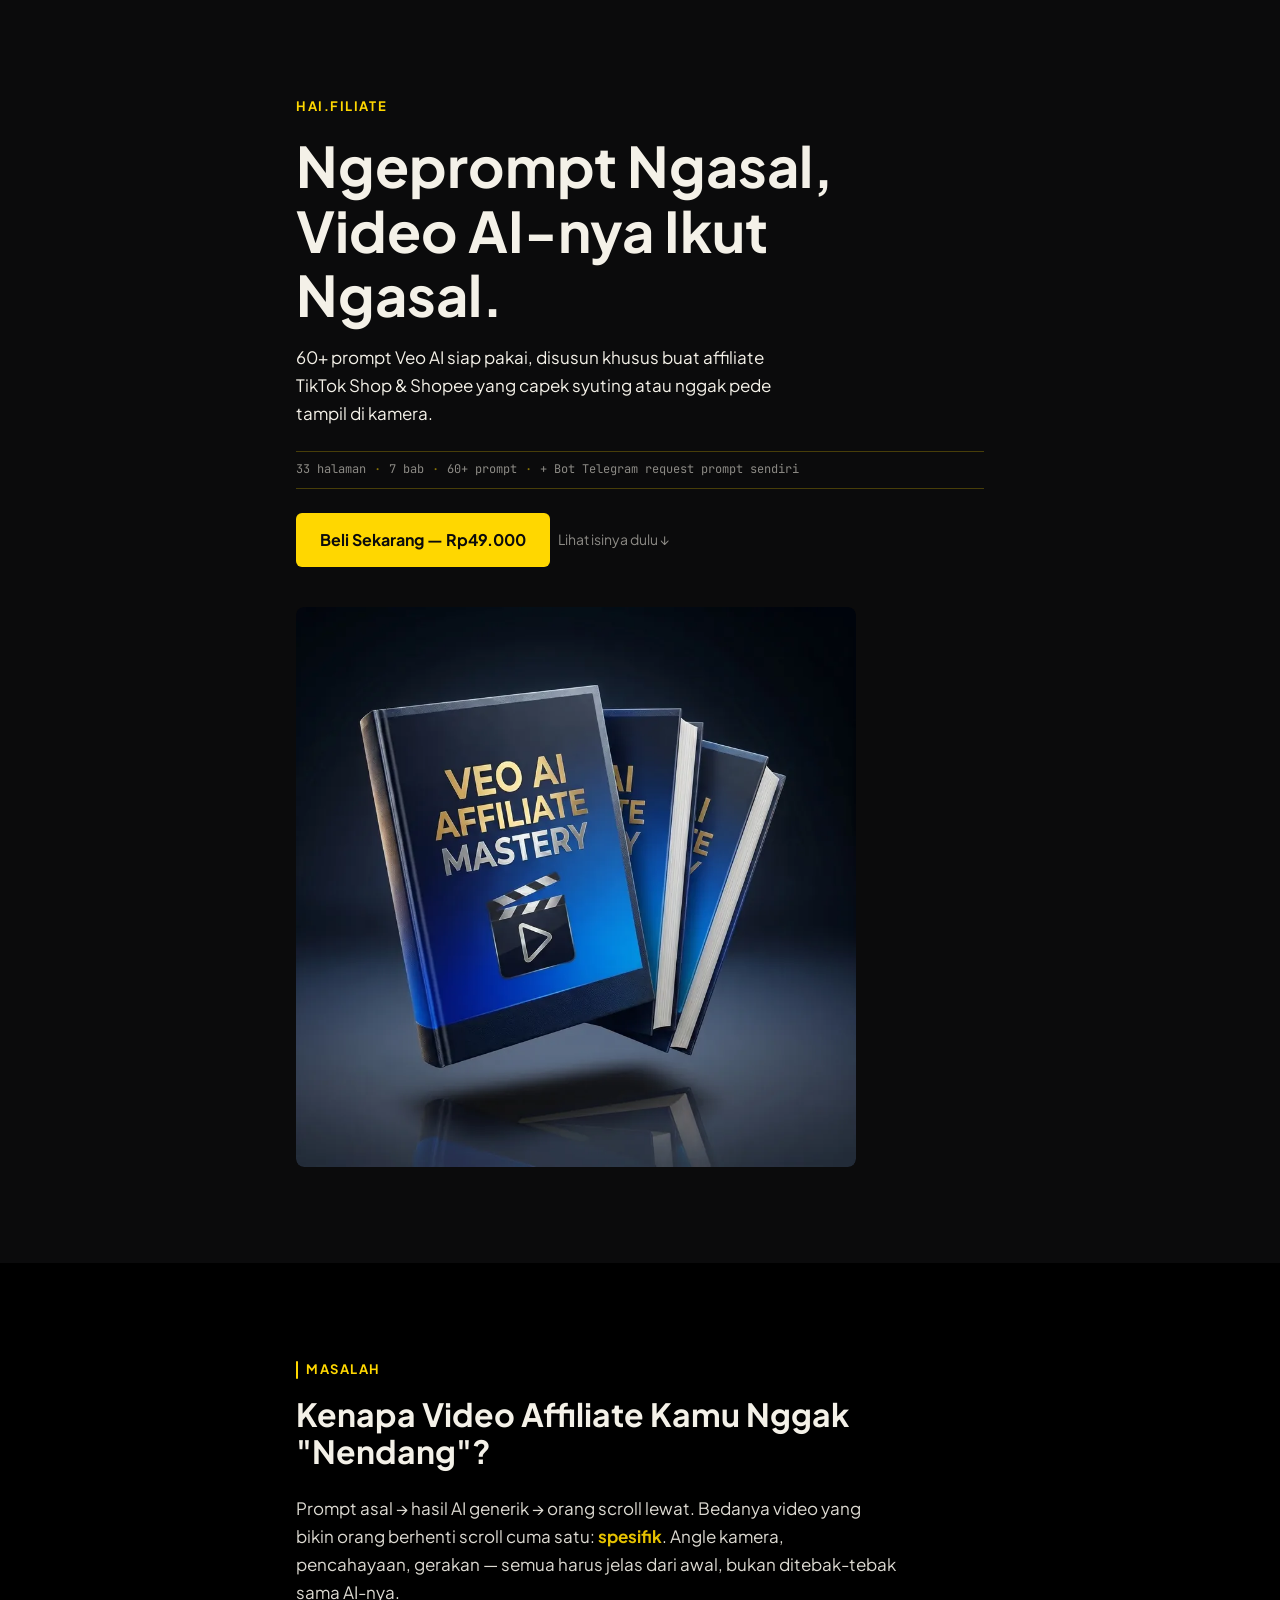
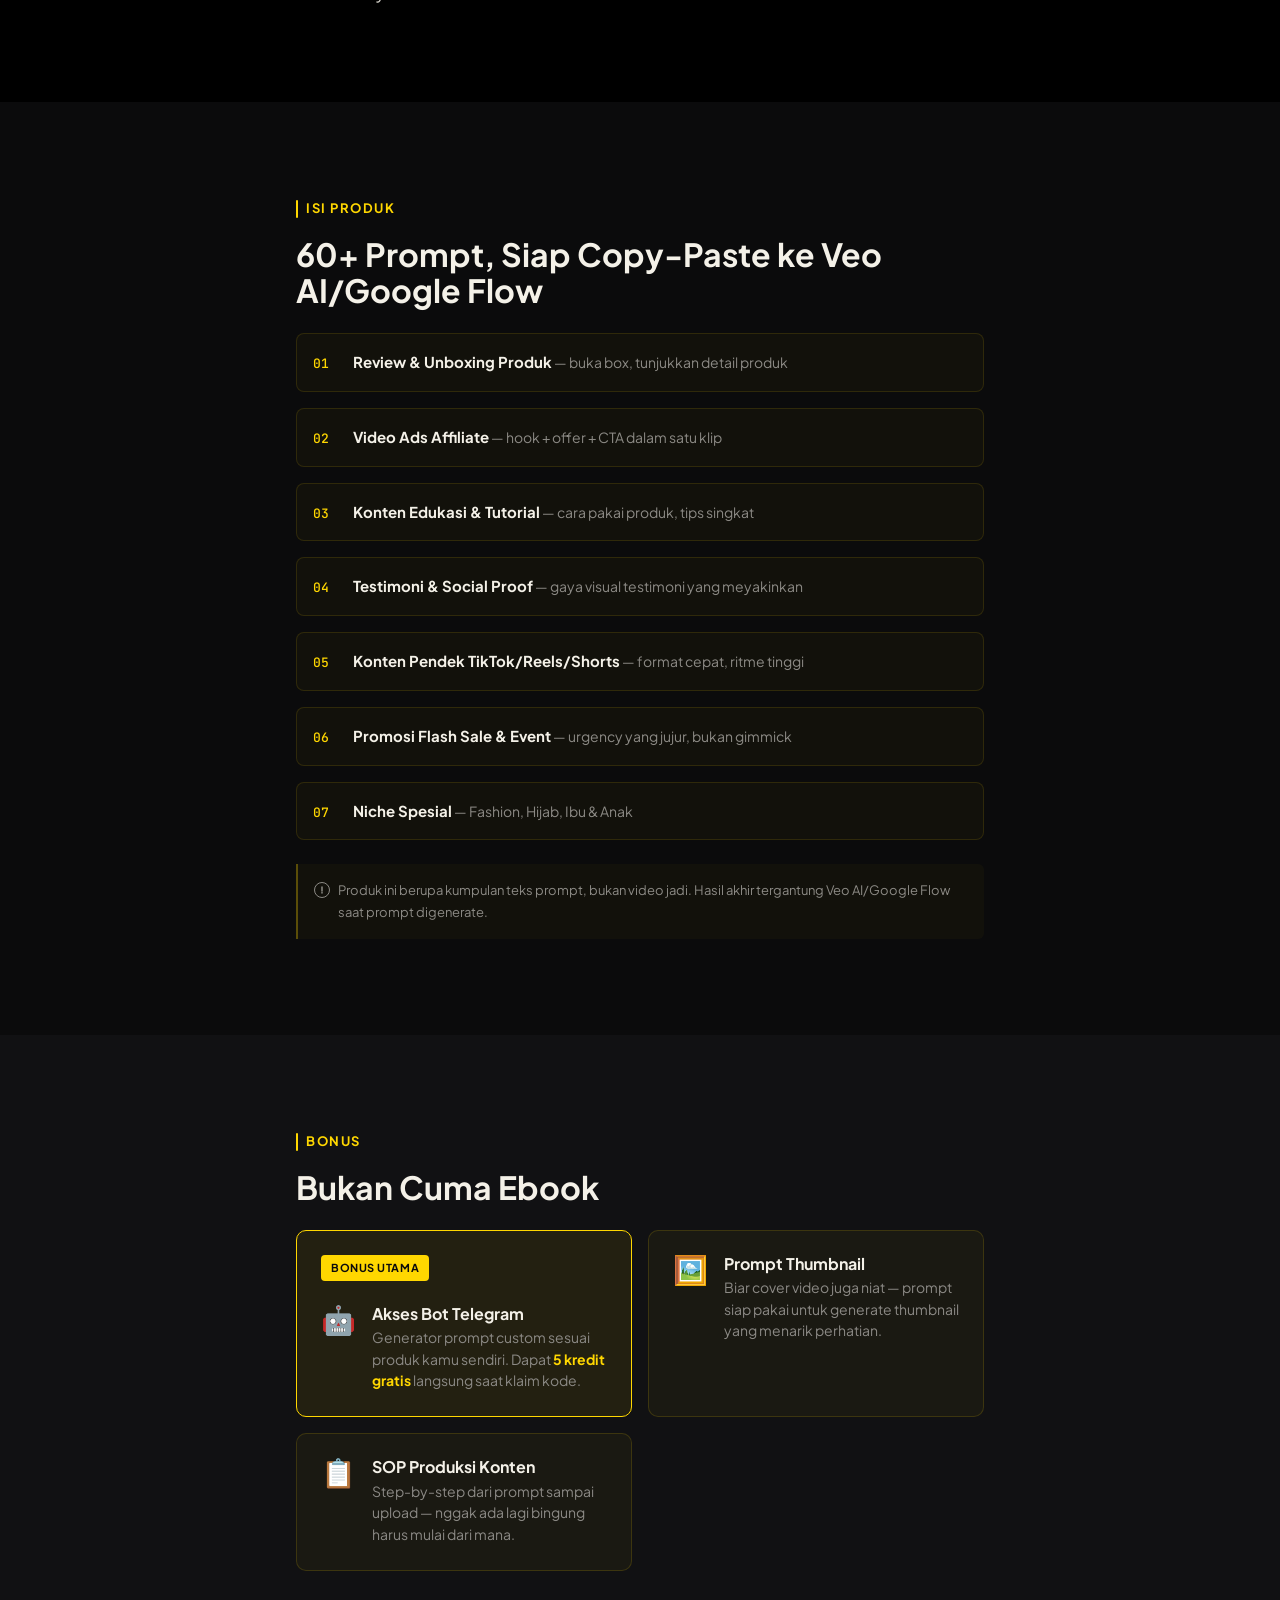
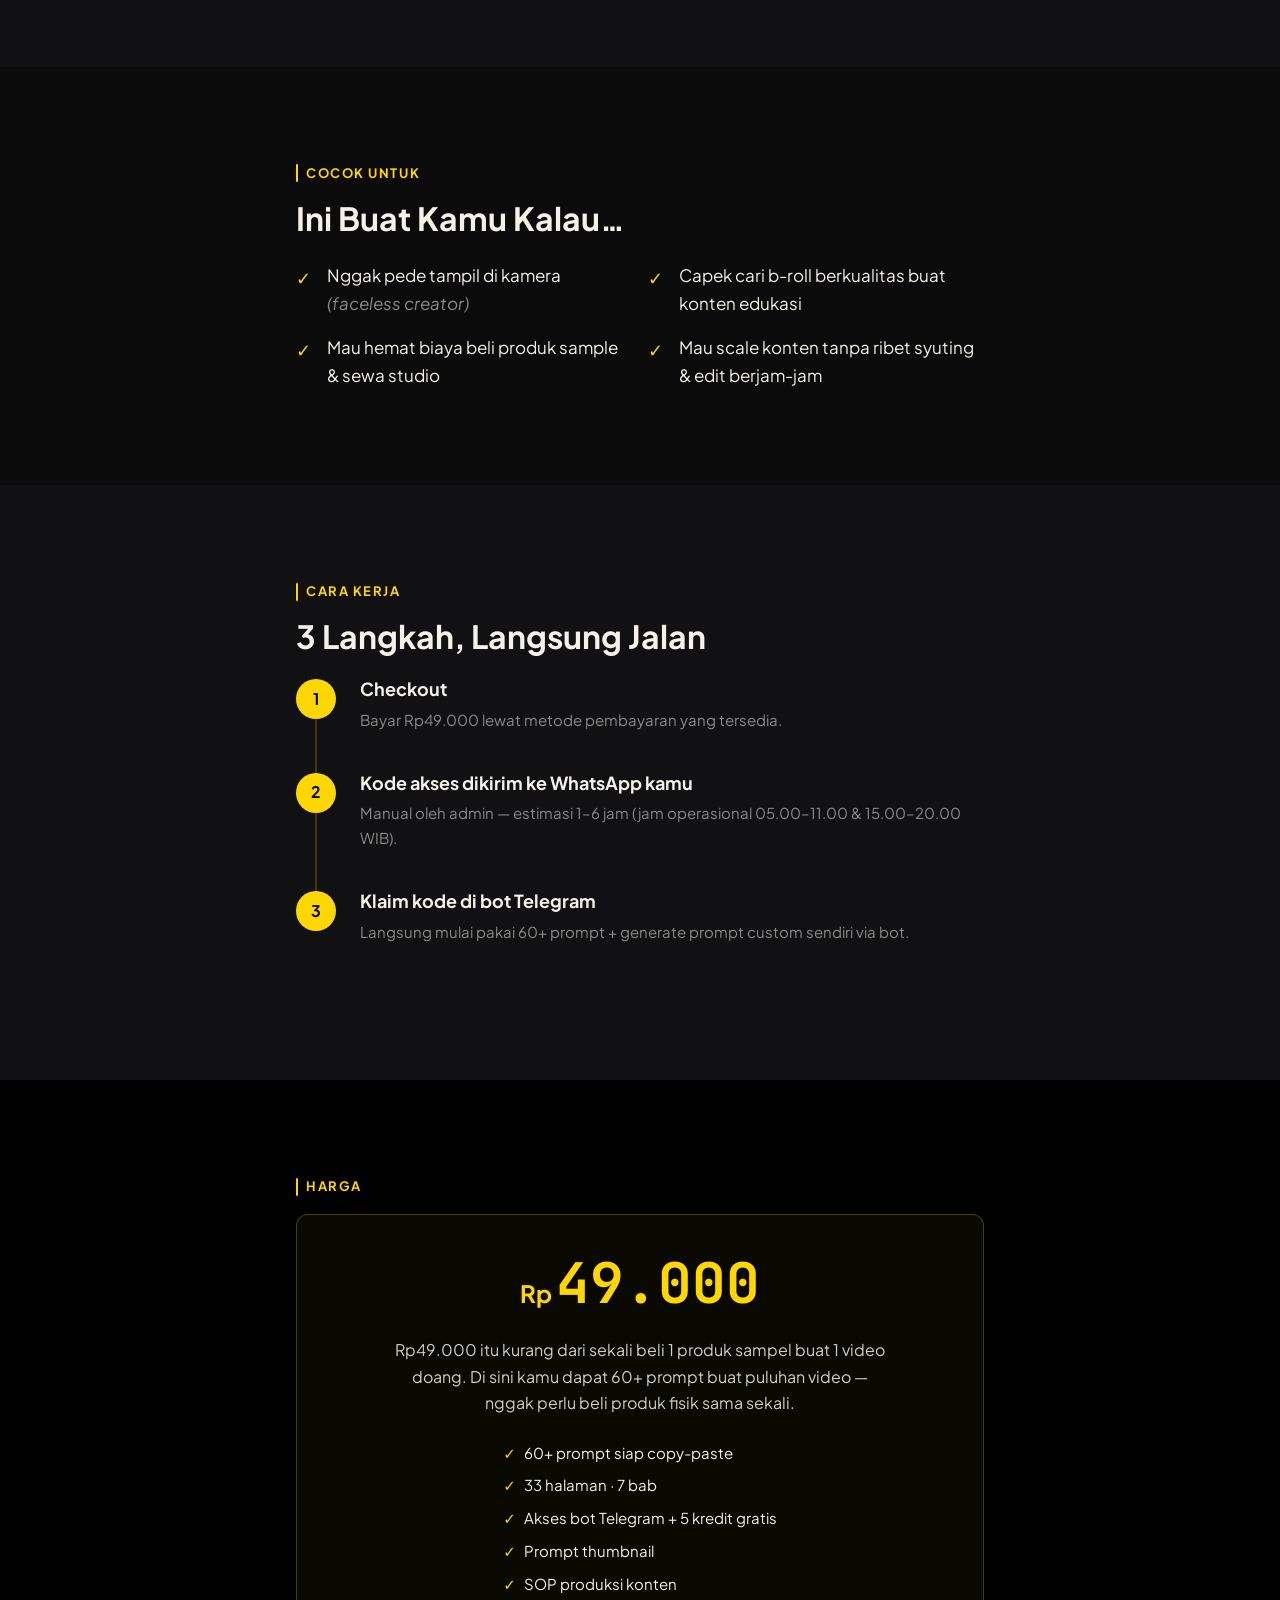
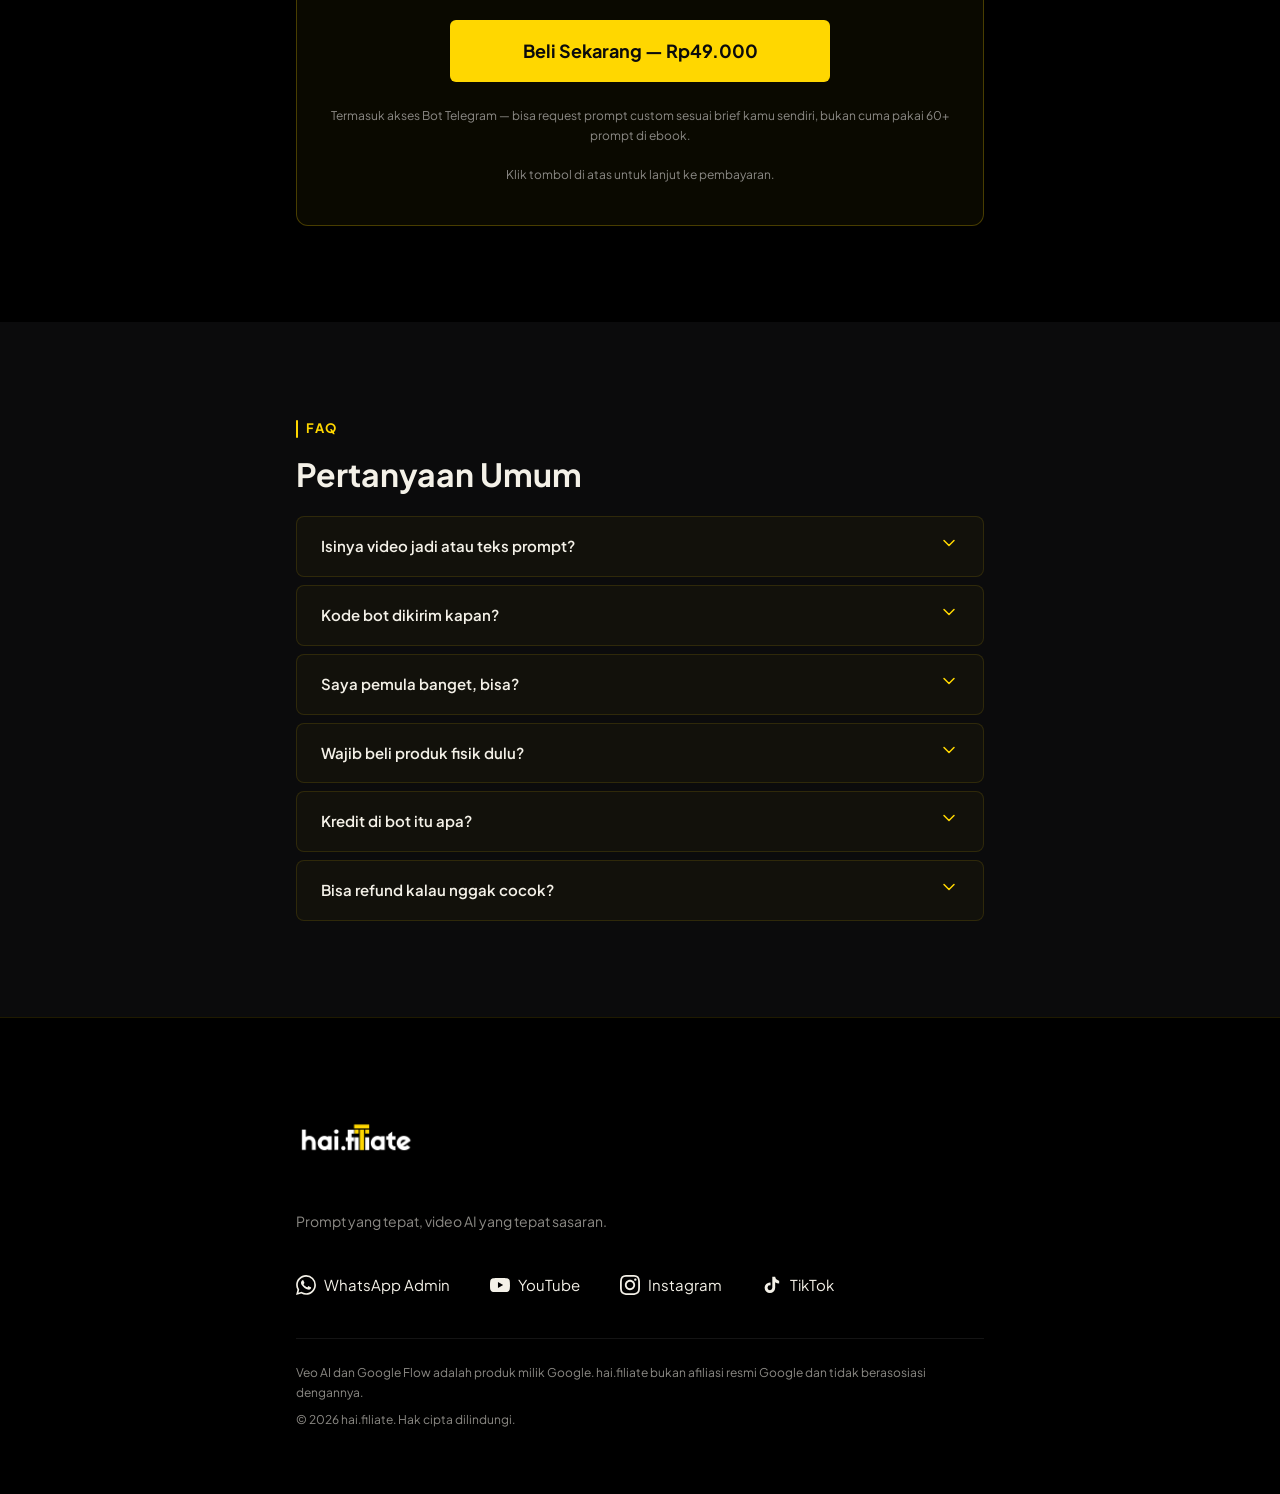
==== index.html @ c3df8459 "feat: initial commit landing page haifiliate" ====
﻿<!DOCTYPE html>
<html lang="id">
<head>
  <meta charset="UTF-8" />
  <meta name="viewport" content="width=device-width, initial-scale=1.0" />

  <!-- SEO Meta -->
  <title>hai.filiate — VEO AI Affiliate Mastery: 60+ Prompt Video AI Siap Pakai</title>
  <meta name="description" content="60+ prompt Veo AI siap pakai buat affiliate TikTok Shop &amp; Shopee. Bikin konten video AI tanpa syuting, tanpa kamera, tanpa beli produk sample. Rp49.000." />
  <link rel="canonical" href="https://haifiliate.shop" />

  <!-- Open Graph -->
  <meta property="og:type" content="website" />
  <meta property="og:url" content="https://haifiliate.shop" />
  <meta property="og:title" content="hai.filiate — VEO AI Affiliate Mastery: 60+ Prompt Video AI Siap Pakai" />
  <meta property="og:description" content="60+ prompt Veo AI siap pakai buat affiliate TikTok Shop &amp; Shopee. Bikin konten tanpa syuting. Rp49.000." />
  <meta property="og:image" content="https://haifiliate.shop/assets/ebook-mockup.jpeg" />
  <meta property="og:image:width" content="1200" />
  <meta property="og:image:height" content="630" />
  <meta property="og:locale" content="id_ID" />

  <!-- Twitter Card -->
  <meta name="twitter:card" content="summary_large_image" />
  <meta name="twitter:title" content="hai.filiate — VEO AI Affiliate Mastery" />
  <meta name="twitter:description" content="60+ prompt Veo AI siap pakai. Affiliate TikTok Shop &amp; Shopee tanpa syuting. Rp49.000." />
  <meta name="twitter:image" content="https://haifiliate.shop/assets/ebook-mockup.jpeg" />

  <!-- Favicon -->
  <link rel="icon" href="/favicon.ico" sizes="any" />
  <link rel="icon" href="/favicon.svg" type="image/svg+xml" />

  <!-- Fonts via Google Fonts — display swap -->
  <link rel="preconnect" href="https://fonts.googleapis.com" />
  <link rel="preconnect" href="https://fonts.gstatic.com" crossorigin />
  <link href="https://fonts.googleapis.com/css2?family=Plus+Jakarta+Sans:wght@400;500;600;700&family=JetBrains+Mono:wght@500&display=swap" rel="stylesheet" />

  <!-- Styles -->
  <link rel="stylesheet" href="css/style.css" />

  <!-- Analytics Config -->
  <script>
    const ANALYTICS = {
      metaPixelId: null,
      tiktokPixelId: null,
    };
    if (ANALYTICS.metaPixelId) {
      !function(f,b,e,v,n,t,s){if(f.fbq)return;n=f.fbq=function(){n.callMethod?n.callMethod.apply(n,arguments):n.queue.push(arguments)};if(!f._fbq)f._fbq=n;n.push=n;n.loaded=!0;n.version='2.0';n.queue=[];t=b.createElement(e);t.async=!0;t.src=v;s=b.getElementsByTagName(e)[0];s.parentNode.insertBefore(t,s)}(window,document,'script','https://connect.facebook.net/en_US/fbevents.js');
      fbq('init', ANALYTICS.metaPixelId); fbq('track', 'PageView');
    }
    if (ANALYTICS.tiktokPixelId) {
      !function(w,d,t){w.TiktokAnalyticsObject=t;var ttq=w[t]=w[t]||[];ttq.methods=["page","track","identify","instances","debug","on","off","once","ready","alias","group","enableCookie","disableCookie","holdConsent","revokeConsent","grantConsent"],ttq.setAndDefer=function(t,e){t[e]=function(){t.push([e].concat(Array.prototype.slice.call(arguments,0)))}};for(var i=0;i<ttq.methods.length;i++)ttq.setAndDefer(ttq,ttq.methods[i]);ttq.instance=function(t){for(var e=ttq._i[t]||[],n=0;n<ttq.methods.length;n++)ttq.setAndDefer(e,ttq.methods[n]);return e};ttq.load=function(e,n){var r="https://analytics.tiktok.com/i18n/pixel/events.js";ttq._i=ttq._i||{},ttq._i[e]=[],ttq._i[e]._u=r,ttq._t=ttq._t||{},ttq._t[e]=+new Date,ttq._c=ttq._c||{},ttq._c[e]=n&&n.page;var i=document.createElement("script");i.async=!0,i.src=r+"?sdkid="+e+"&lib="+t;var s=document.getElementsByTagName("script")[0];s.parentNode.insertBefore(i,s)},ttq.load(ANALYTICS.tiktokPixelId),ttq.page()}(window,document,"ttq");
    }
  </script>
</head>
<body>

  <!-- HERO -->
  <section class="hero" id="hero" aria-label="Hero">
    <div class="container">
      <p class="eyebrow">hai.filiate</p>
      <h1 class="hero-headline">
        Ngeprompt Ngasal,<br>Video AI-nya Ikut Ngasal.
      </h1>
      <p class="hero-subhead">
        60+ prompt Veo AI siap pakai, disusun khusus buat affiliate TikTok Shop &amp; Shopee yang capek syuting atau nggak pede tampil di kamera.
      </p>
      <div class="trust-line" aria-label="Fakta produk">
        <span>33 halaman</span>
        <span class="sep" aria-hidden="true">·</span>
        <span>7 bab</span>
        <span class="sep" aria-hidden="true">·</span>
        <span>60+ prompt</span>
        <span class="sep" aria-hidden="true">·</span>
        <span>+ Bot Telegram request prompt sendiri</span>
      </div>
      <div class="hero-cta-group">
        <a href="http://lynk.id/haifiliate/m1kyrylv39jz/checkout" class="btn btn-primary" rel="noopener" aria-label="Beli VEO AI Affiliate Mastery sekarang seharga Rp49.000">
          Beli Sekarang — Rp49.000
        </a>
        <a href="#isi-produk" class="btn-text-link">Lihat isinya dulu ↓</a>
      </div>
      <div class="hero-mockup">
        <picture>
          <source type="image/webp" srcset="assets/ebook-mockup.webp" />
          <img src="assets/ebook-mockup.jpeg" alt="Mockup ebook VEO AI Affiliate Mastery — 60+ Prompt Video AI Siap Pakai" width="900" height="900" fetchpriority="high" decoding="async" />
        </picture>
      </div>
    </div>
  </section>

  <!-- MASALAH -->
  <section class="section-masalah reveal-section" id="masalah" aria-label="Masalah">
    <div class="container">
      <p class="eyebrow-section"><span class="gold-rule" aria-hidden="true"></span>Masalah</p>
      <h2>Kenapa Video Affiliate Kamu Nggak "Nendang"?</h2>
      <p class="body-copy">
        Prompt asal → hasil AI generik → orang scroll lewat. Bedanya video yang bikin orang berhenti scroll cuma satu: <strong>spesifik</strong>. Angle kamera, pencahayaan, gerakan — semua harus jelas dari awal, bukan ditebak-tebak sama AI-nya.
      </p>
    </div>
  </section>

  <!-- ISI PRODUK -->
  <section class="section-isi reveal-section" id="isi-produk" aria-label="Isi Produk">
    <div class="container">
      <p class="eyebrow-section"><span class="gold-rule" aria-hidden="true"></span>Isi Produk</p>
      <h2>60+ Prompt, Siap Copy-Paste ke Veo AI/Google Flow</h2>
      <ol class="chapter-list">
        <li><span class="chapter-num">01</span><div class="chapter-text"><strong>Review &amp; Unboxing Produk</strong><span> — buka box, tunjukkan detail produk</span></div></li>
        <li><span class="chapter-num">02</span><div class="chapter-text"><strong>Video Ads Affiliate</strong><span> — hook + offer + CTA dalam satu klip</span></div></li>
        <li><span class="chapter-num">03</span><div class="chapter-text"><strong>Konten Edukasi &amp; Tutorial</strong><span> — cara pakai produk, tips singkat</span></div></li>
        <li><span class="chapter-num">04</span><div class="chapter-text"><strong>Testimoni &amp; Social Proof</strong><span> — gaya visual testimoni yang meyakinkan</span></div></li>
        <li><span class="chapter-num">05</span><div class="chapter-text"><strong>Konten Pendek TikTok/Reels/Shorts</strong><span> — format cepat, ritme tinggi</span></div></li>
        <li><span class="chapter-num">06</span><div class="chapter-text"><strong>Promosi Flash Sale &amp; Event</strong><span> — urgency yang jujur, bukan gimmick</span></div></li>
        <li><span class="chapter-num">07</span><div class="chapter-text"><strong>Niche Spesial</strong><span> — Fashion, Hijab, Ibu &amp; Anak</span></div></li>
      </ol>
      <p class="honest-disclaimer">
        <svg aria-hidden="true" width="16" height="16" viewBox="0 0 16 16" fill="none"><circle cx="8" cy="8" r="7.5" stroke="currentColor"/><path d="M8 5v4M8 10.5v.5" stroke="currentColor" stroke-linecap="round" stroke-width="1.5"/></svg>
        Produk ini berupa kumpulan teks prompt, bukan video jadi. Hasil akhir tergantung Veo AI/Google Flow saat prompt digenerate.
      </p>
    </div>
  </section>

  <!-- BONUS -->
  <section class="section-bonus reveal-section" id="bonus" aria-label="Bonus Stack">
    <div class="container">
      <p class="eyebrow-section"><span class="gold-rule" aria-hidden="true"></span>Bonus</p>
      <h2>Bukan Cuma Ebook</h2>
      <div class="bonus-grid">
        <div class="bonus-card bonus-card-primary">
          <div class="bonus-badge">Bonus Utama</div>
          <div class="bonus-content-wrapper">
            <div class="bonus-icon" aria-hidden="true">🤖</div>
            <div class="bonus-content">
              <h3>Akses Bot Telegram</h3>
              <p>Generator prompt custom sesuai produk kamu sendiri. Dapat <strong>5 kredit gratis</strong> langsung saat klaim kode.</p>
            </div>
          </div>
        </div>
        <div class="bonus-card">
          <div class="bonus-icon" aria-hidden="true">🖼️</div>
          <div class="bonus-content">
            <h3>Prompt Thumbnail</h3>
            <p>Biar cover video juga niat — prompt siap pakai untuk generate thumbnail yang menarik perhatian.</p>
          </div>
        </div>
        <div class="bonus-card">
          <div class="bonus-icon" aria-hidden="true">📋</div>
          <div class="bonus-content">
            <h3>SOP Produksi Konten</h3>
            <p>Step-by-step dari prompt sampai upload — nggak ada lagi bingung harus mulai dari mana.</p>
          </div>
        </div>
      </div>
    </div>
  </section>

  <!-- COCOK UNTUK -->
  <section class="section-cocok reveal-section" id="cocok" aria-label="Cocok Untuk Siapa">
    <div class="container">
      <p class="eyebrow-section"><span class="gold-rule" aria-hidden="true"></span>Cocok Untuk</p>
      <h2>Ini Buat Kamu Kalau&hellip;</h2>
      <ul class="checklist">
        <li><span class="check-icon" aria-hidden="true">✓</span><span>Nggak pede tampil di kamera <em>(faceless creator)</em></span></li>
        <li><span class="check-icon" aria-hidden="true">✓</span><span>Capek cari b-roll berkualitas buat konten edukasi</span></li>
        <li><span class="check-icon" aria-hidden="true">✓</span><span>Mau hemat biaya beli produk sample &amp; sewa studio</span></li>
        <li><span class="check-icon" aria-hidden="true">✓</span><span>Mau scale konten tanpa ribet syuting &amp; edit berjam-jam</span></li>
      </ul>
    </div>
  </section>

  <!-- CARA KERJA -->
  <section class="section-cara-kerja reveal-section" id="cara-kerja" aria-label="Cara Kerja">
    <div class="container">
      <p class="eyebrow-section"><span class="gold-rule" aria-hidden="true"></span>Cara Kerja</p>
      <h2>3 Langkah, Langsung Jalan</h2>
      <ol class="steps-list">
        <li class="step">
          <div class="step-num" aria-hidden="true">1</div>
          <div class="step-content">
            <h3>Checkout</h3>
            <p>Bayar Rp49.000 lewat metode pembayaran yang tersedia.</p>
          </div>
        </li>
        <li class="step">
          <div class="step-num" aria-hidden="true">2</div>
          <div class="step-content">
            <h3>Kode akses dikirim ke WhatsApp kamu</h3>
            <p>Manual oleh admin — estimasi 1–6 jam (jam operasional 05.00–11.00 &amp; 15.00–20.00 WIB).</p>
          </div>
        </li>
        <li class="step">
          <div class="step-num" aria-hidden="true">3</div>
          <div class="step-content">
            <h3>Klaim kode di bot Telegram</h3>
            <p>Langsung mulai pakai 60+ prompt + generate prompt custom sendiri via bot.</p>
          </div>
        </li>
      </ol>
    </div>
  </section>

  <!-- HARGA -->
  <section class="section-harga reveal-section" id="harga" aria-label="Harga">
    <div class="container">
      <p class="eyebrow-section"><span class="gold-rule" aria-hidden="true"></span>Harga</p>
      <div class="price-block">
        <div class="price-tag" aria-label="Harga Rp49.000">
          <span class="price-currency">Rp</span>
          <span class="price-amount">49.000</span>
        </div>
        <p class="price-reframe">
          Rp49.000 itu kurang dari sekali beli 1 produk sampel buat 1 video doang. Di sini kamu dapat 60+ prompt buat puluhan video — nggak perlu beli produk fisik sama sekali.
        </p>
        <ul class="price-checklist">
          <li><span aria-hidden="true">✓</span> 60+ prompt siap copy-paste</li>
          <li><span aria-hidden="true">✓</span> 33 halaman · 7 bab</li>
          <li><span aria-hidden="true">✓</span> Akses bot Telegram + 5 kredit gratis</li>
          <li><span aria-hidden="true">✓</span> Prompt thumbnail</li>
          <li><span aria-hidden="true">✓</span> SOP produksi konten</li>
        </ul>
        <a href="http://lynk.id/haifiliate/m1kyrylv39jz/checkout" class="btn btn-primary btn-large" rel="noopener" aria-label="Beli VEO AI Affiliate Mastery sekarang seharga Rp49.000">
          Beli Sekarang — Rp49.000
        </a>
        <p class="checkout-note">Termasuk akses Bot Telegram — bisa request prompt custom sesuai brief kamu sendiri, bukan cuma pakai 60+ prompt di ebook.<br><br>Klik tombol di atas untuk lanjut ke pembayaran.</p>
      </div>
    </div>
  </section>

  <!-- FAQ -->
  <section class="section-faq reveal-section" id="faq" aria-label="FAQ">
    <div class="container">
      <p class="eyebrow-section"><span class="gold-rule" aria-hidden="true"></span>FAQ</p>
      <h2>Pertanyaan Umum</h2>
      <div class="faq-list">
        <details class="faq-item">
          <summary class="faq-question">Isinya video jadi atau teks prompt?<span class="faq-chevron" aria-hidden="true"><svg width="20" height="20" viewBox="0 0 20 20" fill="none"><path d="M5 7.5L10 12.5L15 7.5" stroke="currentColor" stroke-width="1.5" stroke-linecap="round" stroke-linejoin="round"/></svg></span></summary>
          <div class="faq-answer"><p>Teks prompt bahasa Inggris, siap kamu paste ke Veo AI/Google Flow. Bukan video jadi — kamu yang generate videonya sendiri lewat platform Veo AI.</p></div>
        </details>
        <details class="faq-item">
          <summary class="faq-question">Kode bot dikirim kapan?<span class="faq-chevron" aria-hidden="true"><svg width="20" height="20" viewBox="0 0 20 20" fill="none"><path d="M5 7.5L10 12.5L15 7.5" stroke="currentColor" stroke-width="1.5" stroke-linecap="round" stroke-linejoin="round"/></svg></span></summary>
          <div class="faq-answer"><p>Manual ke WhatsApp yang kamu daftarkan saat checkout, estimasi 1–6 jam mengikuti jam operasional admin (05.00–11.00 &amp; 15.00–20.00 WIB).</p></div>
        </details>
        <details class="faq-item">
          <summary class="faq-question">Saya pemula banget, bisa?<span class="faq-chevron" aria-hidden="true"><svg width="20" height="20" viewBox="0 0 20 20" fill="none"><path d="M5 7.5L10 12.5L15 7.5" stroke="currentColor" stroke-width="1.5" stroke-linecap="round" stroke-linejoin="round"/></svg></span></summary>
          <div class="faq-answer"><p>Bisa — tinggal copy prompt, paste ke Veo AI, sesuaikan sedikit, generate. Ada panduan cara pakai di dalam ebook, mulai dari nol.</p></div>
        </details>
        <details class="faq-item">
          <summary class="faq-question">Wajib beli produk fisik dulu?<span class="faq-chevron" aria-hidden="true"><svg width="20" height="20" viewBox="0 0 20 20" fill="none"><path d="M5 7.5L10 12.5L15 7.5" stroke="currentColor" stroke-width="1.5" stroke-linecap="round" stroke-linejoin="round"/></svg></span></summary>
          <div class="faq-answer"><p>Tidak. Itu justru poin utamanya — kamu bisa bikin konten tanpa produk sampel, tanpa kamera, tanpa studio.</p></div>
        </details>
        <details class="faq-item">
          <summary class="faq-question">Kredit di bot itu apa?<span class="faq-chevron" aria-hidden="true"><svg width="20" height="20" viewBox="0 0 20 20" fill="none"><path d="M5 7.5L10 12.5L15 7.5" stroke="currentColor" stroke-width="1.5" stroke-linecap="round" stroke-linejoin="round"/></svg></span></summary>
          <div class="faq-answer"><p>Bot Telegram bisa generate prompt custom sesuai brief kamu sendiri lewat Claude AI. Kamu dapat 5 kredit gratis saat klaim kode — bisa top-up kalau habis.</p></div>
        </details>
        <details class="faq-item">
          <summary class="faq-question">Bisa refund kalau nggak cocok?<span class="faq-chevron" aria-hidden="true"><svg width="20" height="20" viewBox="0 0 20 20" fill="none"><path d="M5 7.5L10 12.5L15 7.5" stroke="currentColor" stroke-width="1.5" stroke-linecap="round" stroke-linejoin="round"/></svg></span></summary>
          <div class="faq-answer"><p>Karena ini produk digital yang langsung bisa diakses, kami tidak menyediakan refund tunai. Tapi kalau ada kendala teknis (kode error, generate gagal), kami bantu selesaikan atau ganti kredit — chat admin lewat WhatsApp di footer.</p></div>
        </details>
      </div>
    </div>
  </section>

  <!-- FOOTER -->
  <footer class="site-footer" aria-label="Footer">
    <div class="container">
      <div class="footer-brand">
        <img src="assets/logo_white.png" alt="hai.filiate logo" width="120" height="40" loading="lazy" />
        <p class="footer-tagline">Prompt yang tepat, video AI yang tepat sasaran.</p>
      </div>
      <div class="footer-links">
        <a href="https://wa.me/6285732712374" class="footer-link" rel="noopener" target="_blank" aria-label="Chat WhatsApp admin hai.filiate">
          <svg width="20" height="20" viewBox="0 0 24 24" fill="currentColor" aria-hidden="true"><path d="M17.472 14.382c-.297-.149-1.758-.867-2.03-.967-.273-.099-.471-.148-.67.15-.197.297-.767.966-.94 1.164-.173.199-.347.223-.644.075-.297-.15-1.255-.463-2.39-1.475-.883-.788-1.48-1.761-1.653-2.059-.173-.297-.018-.458.13-.606.134-.133.298-.347.446-.52.149-.174.198-.298.298-.497.099-.198.05-.371-.025-.52-.075-.149-.669-1.612-.916-2.207-.242-.579-.487-.5-.669-.51-.173-.008-.371-.01-.57-.01-.198 0-.52.074-.792.372-.272.297-1.04 1.016-1.04 2.479 0 1.462 1.065 2.875 1.213 3.074.149.198 2.096 3.2 5.077 4.487.709.306 1.262.489 1.694.625.712.227 1.36.195 1.871.118.571-.085 1.758-.719 2.006-1.413.248-.694.248-1.289.173-1.413-.074-.124-.272-.198-.57-.347m-5.421 7.403h-.004a9.87 9.87 0 01-5.031-1.378l-.361-.214-3.741.982.998-3.648-.235-.374a9.86 9.86 0 01-1.51-5.26c.001-5.45 4.436-9.884 9.888-9.884 2.64 0 5.122 1.03 6.988 2.898a9.825 9.825 0 012.893 6.994c-.003 5.45-4.437 9.884-9.885 9.884m8.413-18.297A11.815 11.815 0 0012.05 0C5.495 0 .16 5.335.157 11.892c0 2.096.547 4.142 1.588 5.945L.057 24l6.305-1.654a11.882 11.882 0 005.683 1.448h.005c6.554 0 11.89-5.335 11.893-11.893a11.821 11.821 0 00-3.48-8.413z"/></svg>
          WhatsApp Admin
        </a>
        <a href="https://www.youtube.com/@hai.filiate" class="footer-link" rel="noopener" target="_blank" aria-label="YouTube @hai.filiate">
          <svg width="20" height="20" viewBox="0 0 24 24" fill="currentColor" aria-hidden="true"><path d="M23.498 6.186a3.016 3.016 0 0 0-2.122-2.136C19.505 3.545 12 3.545 12 3.545s-7.505 0-9.377.505A3.017 3.017 0 0 0 .502 6.186C0 8.07 0 12 0 12s0 3.93.502 5.814a3.016 3.016 0 0 0 2.122 2.136c1.871.505 9.376.505 9.376.505s7.505 0 9.377-.505a3.015 3.015 0 0 0 2.122-2.136C24 15.93 24 12 24 12s0-3.93-.502-5.814zM9.545 15.568V8.432L15.818 12l-6.273 3.568z"/></svg>
          YouTube
        </a>
        <a href="https://www.instagram.com/hai.filiate/" class="footer-link" rel="noopener" target="_blank" aria-label="Instagram @hai.filiate">
          <svg width="20" height="20" viewBox="0 0 24 24" fill="currentColor" aria-hidden="true"><path d="M12 2.163c3.204 0 3.584.012 4.85.07 3.252.148 4.771 1.691 4.919 4.919.058 1.265.069 1.645.069 4.849 0 3.205-.012 3.584-.069 4.849-.149 3.225-1.664 4.771-4.919 4.919-1.266.058-1.644.07-4.85.07-3.204 0-3.584-.012-4.849-.07-3.26-.149-4.771-1.699-4.919-4.92-.058-1.265-.07-1.644-.07-4.849 0-3.204.013-3.583.07-4.849.149-3.227 1.664-4.771 4.919-4.919 1.266-.057 1.645-.069 4.849-.069zm0-2.163c-3.259 0-3.667.014-4.947.072-4.358.2-6.78 2.618-6.98 6.98-.059 1.281-.073 1.689-.073 4.948 0 3.259.014 3.668.072 4.948.2 4.358 2.618 6.78 6.98 6.98 1.281.058 1.689.072 4.948.072 3.259 0 3.668-.014 4.948-.072 4.354-.2 6.782-2.618 6.979-6.98.059-1.28.073-1.689.073-4.948 0-3.259-.014-3.667-.072-4.947-.196-4.354-2.617-6.78-6.979-6.98-1.281-.059-1.69-.073-4.949-.073zm0 5.838c-3.403 0-6.162 2.759-6.162 6.162s2.759 6.163 6.162 6.163 6.162-2.759 6.162-6.163c0-3.403-2.759-6.162-6.162-6.162zm0 10.162c-2.209 0-4-1.79-4-4 0-2.209 1.791-4 4-4s4 1.791 4 4c0 2.21-1.791 4-4 4zm6.406-11.845c-.796 0-1.441.645-1.441 1.44s.645 1.44 1.441 1.44c.795 0 1.439-.645 1.439-1.44s-.644-1.44-1.439-1.44z"/></svg>
          Instagram
        </a>
        <a href="https://www.tiktok.com/@hai.filiate" class="footer-link" rel="noopener" target="_blank" aria-label="TikTok @hai.filiate">
          <svg width="20" height="20" viewBox="0 0 24 24" fill="currentColor" aria-hidden="true"><path d="M19.59 6.69a4.83 4.83 0 01-3.77-4.25V2h-3.45v13.67a2.89 2.89 0 01-2.88 2.5 2.89 2.89 0 01-2.89-2.89 2.89 2.89 0 012.89-2.89c.28 0 .54.04.79.1V9.01a6.32 6.32 0 00-.79-.05 6.34 6.34 0 00-6.34 6.34 6.34 6.34 0 006.34 6.34 6.34 6.34 0 006.33-6.34V8.69a8.18 8.18 0 004.78 1.52V6.77a4.85 4.85 0 01-1.02-.08z"/></svg>
          TikTok
        </a>
      </div>
      <div class="footer-disclaimer">
        <p>Veo AI dan Google Flow adalah produk milik Google. hai.filiate bukan afiliasi resmi Google dan tidak berasosiasi dengannya.</p>
        <p class="footer-copy">&copy; 2026 hai.filiate. Hak cipta dilindungi.</p>
      </div>
    </div>
  </footer>

  <script src="js/main.js" defer></script>
</body>
</html>
---- css/style.css ----
﻿/* ============================================================
   hai.filiate — style.css
   Design tokens, layout, and component styles
   ============================================================ */

/* ── Design Tokens ───────────────────────────────────────── */
:root {
  /* Colors */
  --ink:       #0B0B0C;
  --void:      #000000;
  --gold:      #FFD700;
  --gold-deep: #C9A227;
  --ivory:     #F4F1E8;
  --smoke:     #8C8A85;

  /* Typography scale (mobile-first) */
  --font-body:    'Plus Jakarta Sans', system-ui, sans-serif;
  --font-mono:    'JetBrains Mono', 'Courier New', monospace;

  --text-eyebrow: 13px;
  --text-body:    16px;
  --text-h3:      18px;
  --text-h2:      clamp(28px, 7vw, 32px);
  --text-h1:      clamp(38px, 10vw, 56px);

  /* Spacing scale */
  --sp-1: 4px;
  --sp-2: 8px;
  --sp-3: 16px;
  --sp-4: 24px;
  --sp-5: 40px;
  --sp-6: 64px;
  --sp-7: 96px;

  /* Layout */
  --max-w: 720px;
  --section-pad: var(--sp-6);
}

/* ── Reset ───────────────────────────────────────────────── */
*, *::before, *::after { box-sizing: border-box; margin: 0; padding: 0; }

html {
  scroll-behavior: smooth;
}

body {
  font-family: var(--font-body);
  font-size: var(--text-body);
  background: var(--ink);
  color: var(--ivory);
  line-height: 1.65;
  -webkit-font-smoothing: antialiased;
  text-rendering: optimizeLegibility;
}

img {
  max-width: 100%;
  height: auto;
  display: block;
}

a { color: inherit; }

/* ── Container ───────────────────────────────────────────── */
.container {
  max-width: var(--max-w);
  margin-inline: auto;
  padding-inline: var(--sp-3);
}

/* ── Eyebrow — gold vertical rule signature device ──────── */
.eyebrow {
  font-size: var(--text-eyebrow);
  font-weight: 700;
  letter-spacing: 0.12em;
  text-transform: uppercase;
  color: var(--gold);
  margin-bottom: var(--sp-3);
}

.eyebrow-section {
  display: flex;
  align-items: center;
  gap: var(--sp-2);
  font-size: var(--text-eyebrow);
  font-weight: 700;
  letter-spacing: 0.12em;
  text-transform: uppercase;
  color: var(--gold);
  margin-bottom: var(--sp-3);
}

/* The vertical gold rule — taken from letterform of wordmark */
.gold-rule {
  display: inline-block;
  width: 2px;
  height: 18px;
  background: var(--gold);
  border-radius: 1px;
  flex-shrink: 0;
}

/* ── Headings ────────────────────────────────────────────── */
h1, h2, h3 {
  line-height: 1.15;
  font-weight: 700;
}

h1 { font-size: var(--text-h1); }
h2 { font-size: var(--text-h2); margin-bottom: var(--sp-4); }
h3 { font-size: var(--text-h3); margin-bottom: var(--sp-2); }

/* ── Buttons ─────────────────────────────────────────────── */
.btn {
  display: inline-flex;
  align-items: center;
  justify-content: center;
  font-family: var(--font-body);
  font-weight: 700;
  font-size: 16px;
  text-decoration: none;
  border-radius: 6px;
  cursor: pointer;
  transition: background-color 150ms ease, transform 150ms ease;
  padding: 14px 24px;
  border: none;
}

.btn-primary {
  background: var(--gold);
  color: var(--ink);
  width: 100%;
  text-align: center;
}

.btn-primary:hover {
  background: var(--gold-deep);
}

.btn-primary:active {
  transform: scale(0.98);
}

/* Focus ring — all interactive elements */
.btn:focus-visible,
.btn-text-link:focus-visible,
.footer-link:focus-visible,
.faq-item summary:focus-visible {
  outline: 2px solid var(--gold);
  outline-offset: 3px;
}

.btn-large {
  font-size: 18px;
  padding: 16px 32px;
}

.btn-text-link {
  display: block;
  text-align: center;
  color: var(--smoke);
  font-size: 14px;
  text-decoration: none;
  padding: var(--sp-2) 0;
  transition: color 150ms ease;
}

.btn-text-link:hover { color: var(--ivory); }

/* ── HERO SECTION ────────────────────────────────────────── */
.hero {
  padding: var(--sp-6) 0 var(--sp-5);
  min-height: 100svh;
  display: flex;
  align-items: flex-start;
}

.hero .container {
  width: 100%;
}

.hero-headline {
  font-size: var(--text-h1);
  font-weight: 700;
  color: var(--ivory);
  margin-bottom: var(--sp-3);
  /* Clapperboard drop animation */
  animation: headline-drop 400ms cubic-bezier(0.22, 1, 0.36, 1) both;
  animation-delay: 100ms;
}

.hero-subhead {
  font-size: 17px;
  color: var(--ivory);
  opacity: 0.85;
  margin-bottom: var(--sp-4);
  max-width: 520px;
  animation: fade-up 350ms ease both;
  animation-delay: 200ms;
}

.trust-line {
  display: flex;
  align-items: center;
  gap: var(--sp-2);
  font-family: var(--font-mono);
  font-size: 12px;
  color: var(--smoke);
  border-top: 1px solid rgba(255,215,0,0.25);
  border-bottom: 1px solid rgba(255,215,0,0.25);
  padding: var(--sp-2) 0;
  margin-bottom: var(--sp-4);
  animation: fade-up 350ms ease both;
  animation-delay: 280ms;
}

.trust-line .sep { color: var(--gold); opacity: 0.5; }

.hero-cta-group {
  display: flex;
  flex-direction: column;
  gap: var(--sp-2);
  margin-bottom: var(--sp-5);
  animation: fade-up 350ms ease both;
  animation-delay: 350ms;
}

.hero-mockup {
  border-radius: 8px;
  overflow: hidden;
  animation: fade-up 400ms ease both;
  animation-delay: 450ms;
}

.hero-mockup img {
  width: 100%;
  height: auto;
  border-radius: 8px;
}

/* ── Keyframes ───────────────────────────────────────────── */
@keyframes headline-drop {
  from { opacity: 0; transform: translateY(-16px); }
  to   { opacity: 1; transform: translateY(0); }
}

@keyframes fade-up {
  from { opacity: 0; transform: translateY(12px); }
  to   { opacity: 1; transform: translateY(0); }
}

/* Reduced motion — honour system preference */
@media (prefers-reduced-motion: reduce) {
  .hero-headline,
  .hero-subhead,
  .trust-line,
  .hero-cta-group,
  .hero-mockup {
    animation: none;
  }
  html { scroll-behavior: auto; }
}

/* ── SECTION BASE ────────────────────────────────────────── */
section {
  padding-block: var(--section-pad);
}

/* alternating background for visual rhythm */
.section-masalah  { background: var(--void); }
.section-isi      { background: var(--ink); }
.section-bonus    { background: #111113; }
.section-cocok    { background: var(--ink); }
.section-cara-kerja { background: #111113; }
.section-harga    { background: var(--void); }
.section-faq      { background: var(--ink); }

/* ── Scroll reveal ───────────────────────────────────────── */
.reveal-section {
  opacity: 0;
  transform: translateY(20px);
  transition: opacity 350ms ease, transform 350ms ease;
}

.reveal-section.is-visible {
  opacity: 1;
  transform: none;
}

@media (prefers-reduced-motion: reduce) {
  .reveal-section {
    opacity: 1;
    transform: none;
    transition: none;
  }
}

/* ── body copy ───────────────────────────────────────────── */
.body-copy {
  font-size: 17px;
  color: var(--ivory);
  opacity: 0.9;
  max-width: 600px;
}

.body-copy strong { color: var(--gold); font-weight: 700; }

/* ── CHAPTER LIST ────────────────────────────────────────── */
.chapter-list {
  list-style: none;
  display: flex;
  flex-direction: column;
  gap: var(--sp-3);
  margin-bottom: var(--sp-4);
}

.chapter-list li {
  display: flex;
  align-items: baseline;
  gap: var(--sp-3);
  padding: var(--sp-3);
  border: 1px solid rgba(255,215,0,0.12);
  border-radius: 8px;
  background: rgba(255,215,0,0.03);
  transition: background 200ms ease, border-color 200ms ease;
}

.chapter-list li:hover {
  background: rgba(255,215,0,0.06);
  border-color: rgba(255,215,0,0.25);
}

.chapter-num {
  font-family: var(--font-mono);
  font-size: 13px;
  color: var(--gold);
  font-weight: 500;
  flex-shrink: 0;
  min-width: 24px;
}

.chapter-text {
  font-size: 15px;
}

.chapter-text strong { color: var(--ivory); }
.chapter-text span   { color: var(--smoke); font-size: 14px; }

/* ── Honest disclaimer ───────────────────────────────────── */
.honest-disclaimer {
  display: flex;
  align-items: flex-start;
  gap: var(--sp-2);
  font-size: 13px;
  color: var(--smoke);
  padding: var(--sp-3);
  border-left: 2px solid rgba(255,215,0,0.3);
  background: rgba(255,215,0,0.03);
  border-radius: 0 6px 6px 0;
}

.honest-disclaimer svg { flex-shrink: 0; margin-top: 2px; color: var(--smoke); }

/* ── BONUS GRID ──────────────────────────────────────────── */
.bonus-grid {
  display: grid;
  grid-template-columns: 1fr;
  gap: var(--sp-3);
}

.bonus-card {
  display: flex;
  gap: var(--sp-3);
  align-items: flex-start;
  padding: var(--sp-4);
  border: 1px solid rgba(255,215,0,0.15);
  border-radius: 10px;
  background: rgba(255,215,0,0.04);
  transition: border-color 200ms ease;
}

.bonus-card:hover {
  border-color: rgba(255,215,0,0.35);
}

.bonus-icon {
  font-size: 28px;
  flex-shrink: 0;
  line-height: 1;
}

.bonus-content h3 { color: var(--ivory); font-size: 16px; margin-bottom: var(--sp-1); }
.bonus-content p  { color: var(--smoke); font-size: 14px; line-height: 1.55; }
.bonus-content strong { color: var(--gold); }

/* ── CHECKLIST ───────────────────────────────────────────── */
.checklist {
  list-style: none;
  display: flex;
  flex-direction: column;
  gap: var(--sp-3);
}

.checklist li {
  display: flex;
  align-items: flex-start;
  gap: var(--sp-3);
  font-size: 17px;
}

.check-icon {
  color: var(--gold);
  font-weight: 700;
  font-size: 18px;
  flex-shrink: 0;
  margin-top: 2px;
}

.checklist em { color: var(--smoke); font-style: italic; }

/* ── STEPS LIST ──────────────────────────────────────────── */
.steps-list {
  list-style: none;
  display: flex;
  flex-direction: column;
  gap: 0;
}

.step {
  display: flex;
  gap: var(--sp-4);
  position: relative;
  padding-bottom: var(--sp-5);
}

/* Connector line between steps */
.step:not(:last-child)::before {
  content: '';
  position: absolute;
  left: 19px;
  top: 40px;
  bottom: 0;
  width: 2px;
  background: rgba(255,215,0,0.2);
}

.step-num {
  width: 40px;
  height: 40px;
  border-radius: 50%;
  background: var(--gold);
  color: var(--ink);
  font-weight: 700;
  font-size: 16px;
  display: flex;
  align-items: center;
  justify-content: center;
  flex-shrink: 0;
  position: relative;
  z-index: 1;
}

.step-content h3 { color: var(--ivory); }
.step-content p  { color: var(--smoke); font-size: 15px; margin-top: var(--sp-1); }

/* ── PRICE BLOCK ─────────────────────────────────────────── */
.price-block {
  display: flex;
  flex-direction: column;
  align-items: center;
  text-align: center;
  gap: var(--sp-4);
  padding: var(--sp-5) var(--sp-3);
  border: 1px solid rgba(255,215,0,0.25);
  border-radius: 12px;
  background: rgba(255,215,0,0.04);
}

.price-tag {
  display: flex;
  align-items: baseline;
  gap: var(--sp-1);
  color: var(--gold);
}

.price-currency {
  font-size: 24px;
  font-weight: 700;
}

.price-amount {
  font-size: 56px;
  font-weight: 700;
  line-height: 1;
  font-family: var(--font-mono);
}

.price-reframe {
  font-size: 16px;
  color: var(--ivory);
  opacity: 0.85;
  max-width: 500px;
  text-align: center;
}

.price-checklist {
  list-style: none;
  display: flex;
  flex-direction: column;
  gap: var(--sp-2);
  align-items: flex-start;
  text-align: left;
  align-self: stretch;
  max-width: 320px;
  margin-inline: auto;
}

.price-checklist li {
  display: flex;
  gap: var(--sp-2);
  font-size: 15px;
  color: var(--ivory);
}

.price-checklist li span {
  color: var(--gold);
  font-weight: 700;
}

.price-block .btn-primary {
  max-width: 380px;
  width: 100%;
}

.checkout-note {
  font-size: 12px;
  color: var(--smoke);
}

/* ── FAQ ─────────────────────────────────────────────────── */
.faq-list {
  display: flex;
  flex-direction: column;
  gap: var(--sp-2);
}

.faq-item {
  border: 1px solid rgba(255,215,0,0.12);
  border-radius: 8px;
  overflow: hidden;
  background: rgba(255,215,0,0.03);
}

.faq-question {
  display: flex;
  align-items: center;
  justify-content: space-between;
  gap: var(--sp-3);
  padding: var(--sp-3) var(--sp-4);
  font-weight: 600;
  font-size: 15px;
  color: var(--ivory);
  cursor: pointer;
  list-style: none;
  user-select: none;
  transition: background 150ms ease;
}

/* Remove default marker */
.faq-question::-webkit-details-marker { display: none; }
.faq-question::marker { display: none; }

.faq-question:hover {
  background: rgba(255,215,0,0.06);
}

.faq-chevron {
  flex-shrink: 0;
  color: var(--gold);
  transition: transform 200ms ease;
}

details[open] .faq-chevron {
  transform: rotate(180deg);
}

.faq-answer {
  padding: 0 var(--sp-4) var(--sp-3);
  color: var(--smoke);
  font-size: 15px;
  line-height: 1.6;
}

/* Smooth height animation using interpolate-size with fallback */
details { interpolate-size: allow-keywords; }

details .faq-answer {
  overflow: hidden;
}

details:not([open]) .faq-answer {
  display: none; /* fallback for browsers without interpolate-size */
}

/* ── FOOTER ──────────────────────────────────────────────── */
.site-footer {
  background: var(--void);
  padding-block: var(--sp-6);
  border-top: 1px solid rgba(255,215,0,0.12);
}

.site-footer .container {
  display: flex;
  flex-direction: column;
  gap: var(--sp-5);
}

.footer-brand img {
  margin-bottom: var(--sp-2);
}

.footer-tagline {
  font-size: 14px;
  color: var(--smoke);
}

.footer-links {
  display: flex;
  flex-direction: column;
  gap: var(--sp-3);
}

.footer-link {
  display: flex;
  align-items: center;
  gap: var(--sp-2);
  font-size: 15px;
  color: var(--ivory);
  text-decoration: none;
  transition: color 150ms ease;
}

.footer-link:hover { color: var(--gold); }

.footer-disclaimer {
  border-top: 1px solid rgba(255,255,255,0.08);
  padding-top: var(--sp-4);
  display: flex;
  flex-direction: column;
  gap: var(--sp-2);
}

.footer-disclaimer p {
  font-size: 12px;
  color: var(--smoke);
}

.footer-copy { color: rgba(140,138,133,0.6); }

/* ── DESKTOP — ≥1024px ───────────────────────────────────── */
@media (min-width: 1024px) {
  :root {
    --section-pad: var(--sp-7);
  }

  .hero {
    padding-block: var(--sp-7);
    align-items: center;
  }

  .hero-cta-group {
    flex-direction: row;
    align-items: center;
    max-width: 480px;
  }

  .btn-primary { width: auto; }
  .btn-text-link { text-align: left; }

  .hero-mockup {
    max-width: 560px;
  }

  .bonus-grid {
    grid-template-columns: repeat(3, 1fr);
  }

  .checklist {
    display: grid;
    grid-template-columns: repeat(2, 1fr);
  }

  .footer-links {
    flex-direction: row;
    gap: var(--sp-5);
  }
}

/* ── TABLET — 768px ──────────────────────────────────────── */
@media (min-width: 768px) {
  .bonus-grid {
    grid-template-columns: repeat(2, 1fr);
  }
}
/* Append to style.css */
.bonus-card {
  position: relative;
}

.bonus-card-primary {
  border-color: var(--gold);
  background: rgba(255,215,0,0.08);
  flex-direction: column;
}

.bonus-card-primary:hover {
  border-color: var(--gold);
  background: rgba(255,215,0,0.12);
}

.bonus-badge {
  background: var(--gold);
  color: var(--ink);
  font-size: 11px;
  font-weight: 700;
  text-transform: uppercase;
  letter-spacing: 0.05em;
  padding: 4px 10px;
  border-radius: 4px;
  margin-bottom: var(--sp-2);
  align-self: flex-start;
}

.bonus-content-wrapper {
  display: flex;
  gap: var(--sp-3);
  align-items: flex-start;
}
/* Fix trust-line wrap */
.trust-line {
  flex-wrap: wrap;
  justify-content: flex-start;
}

/* Ensure no overflow overall */
html, body {
  overflow-x: hidden;
  max-width: 100vw;
}
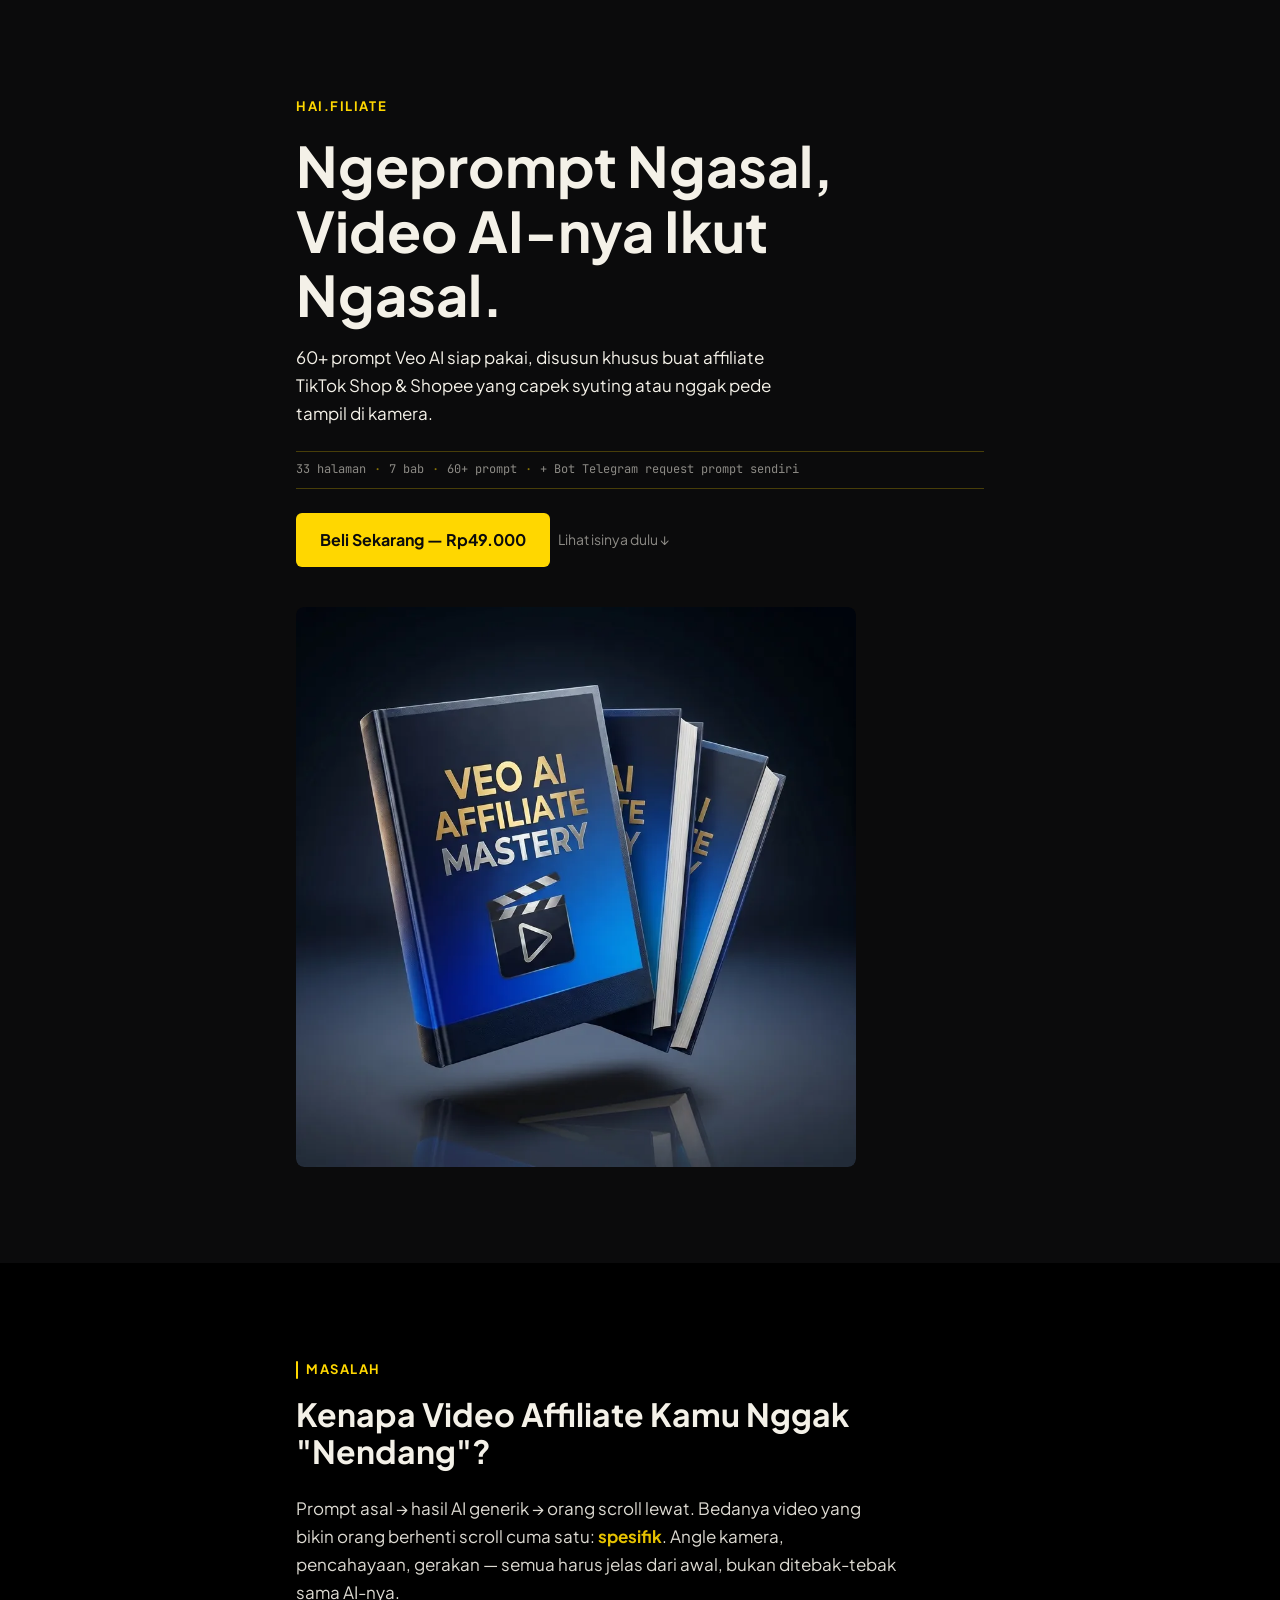
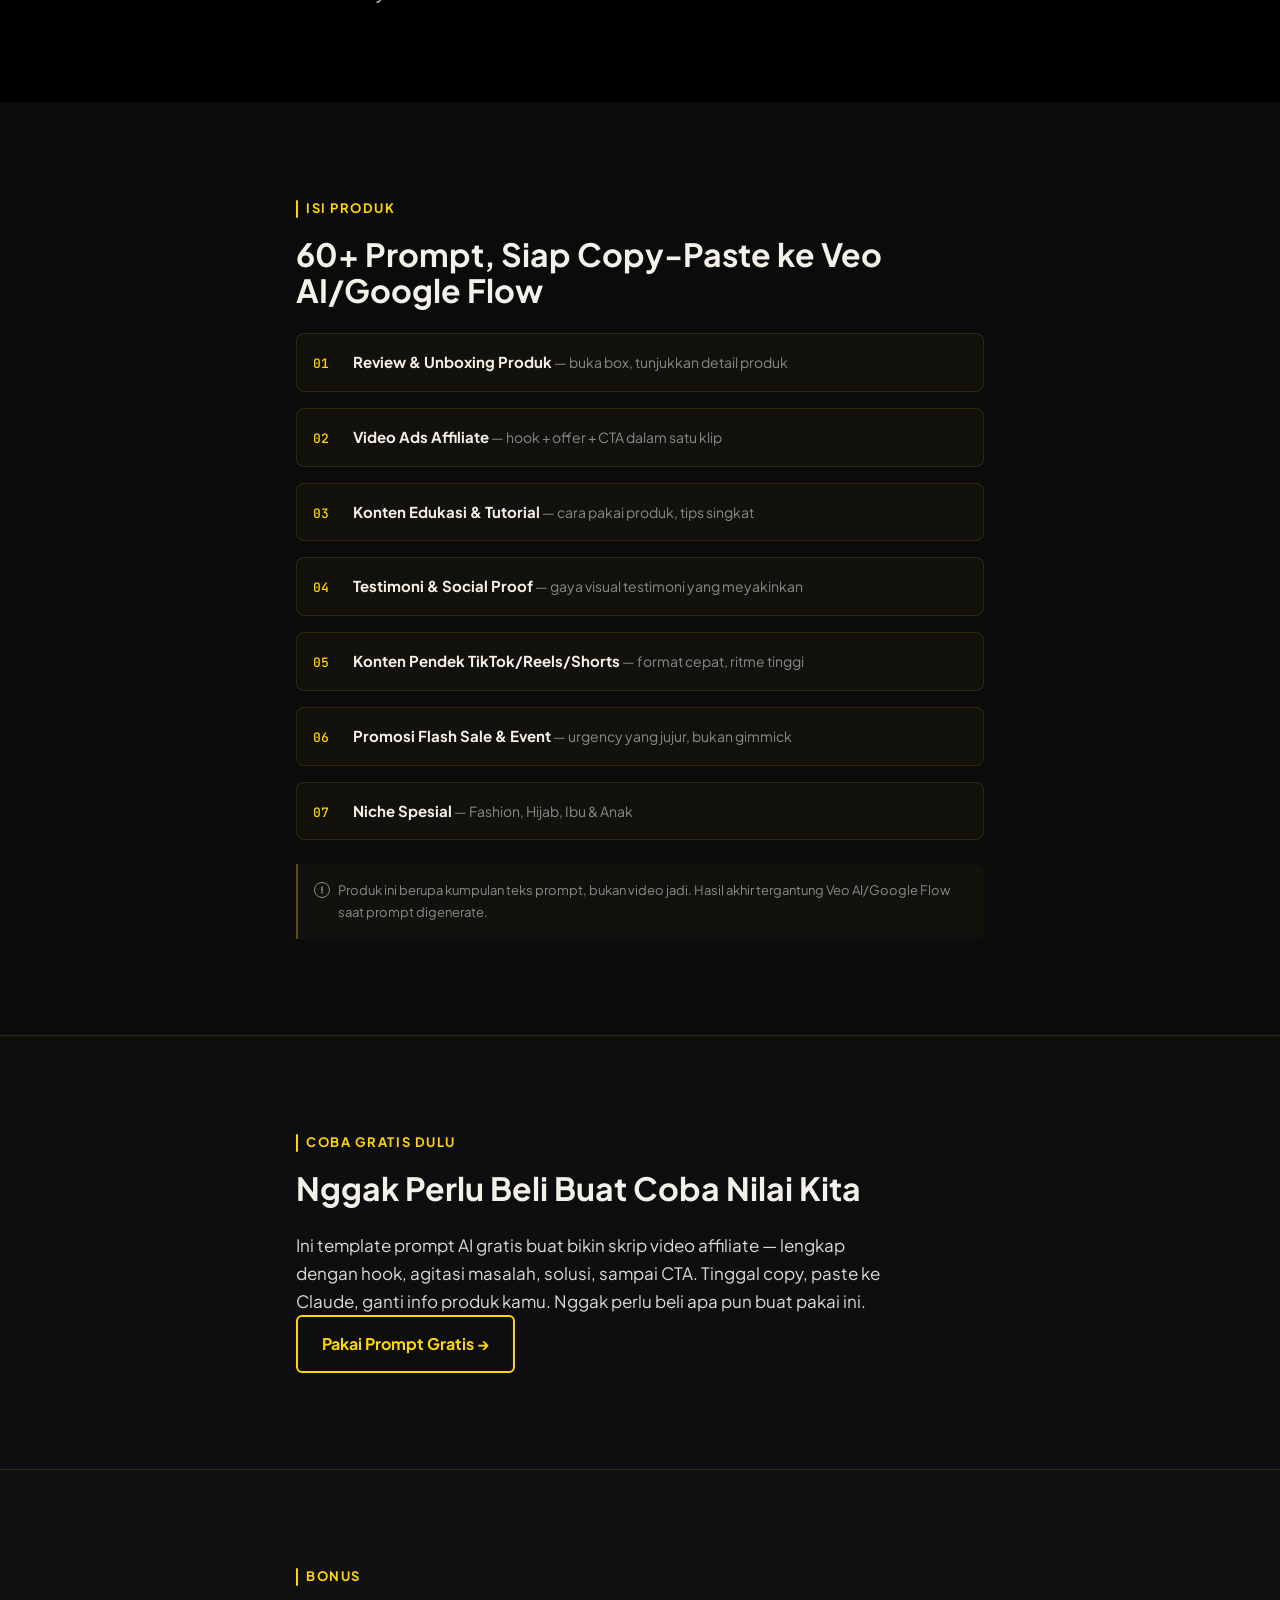
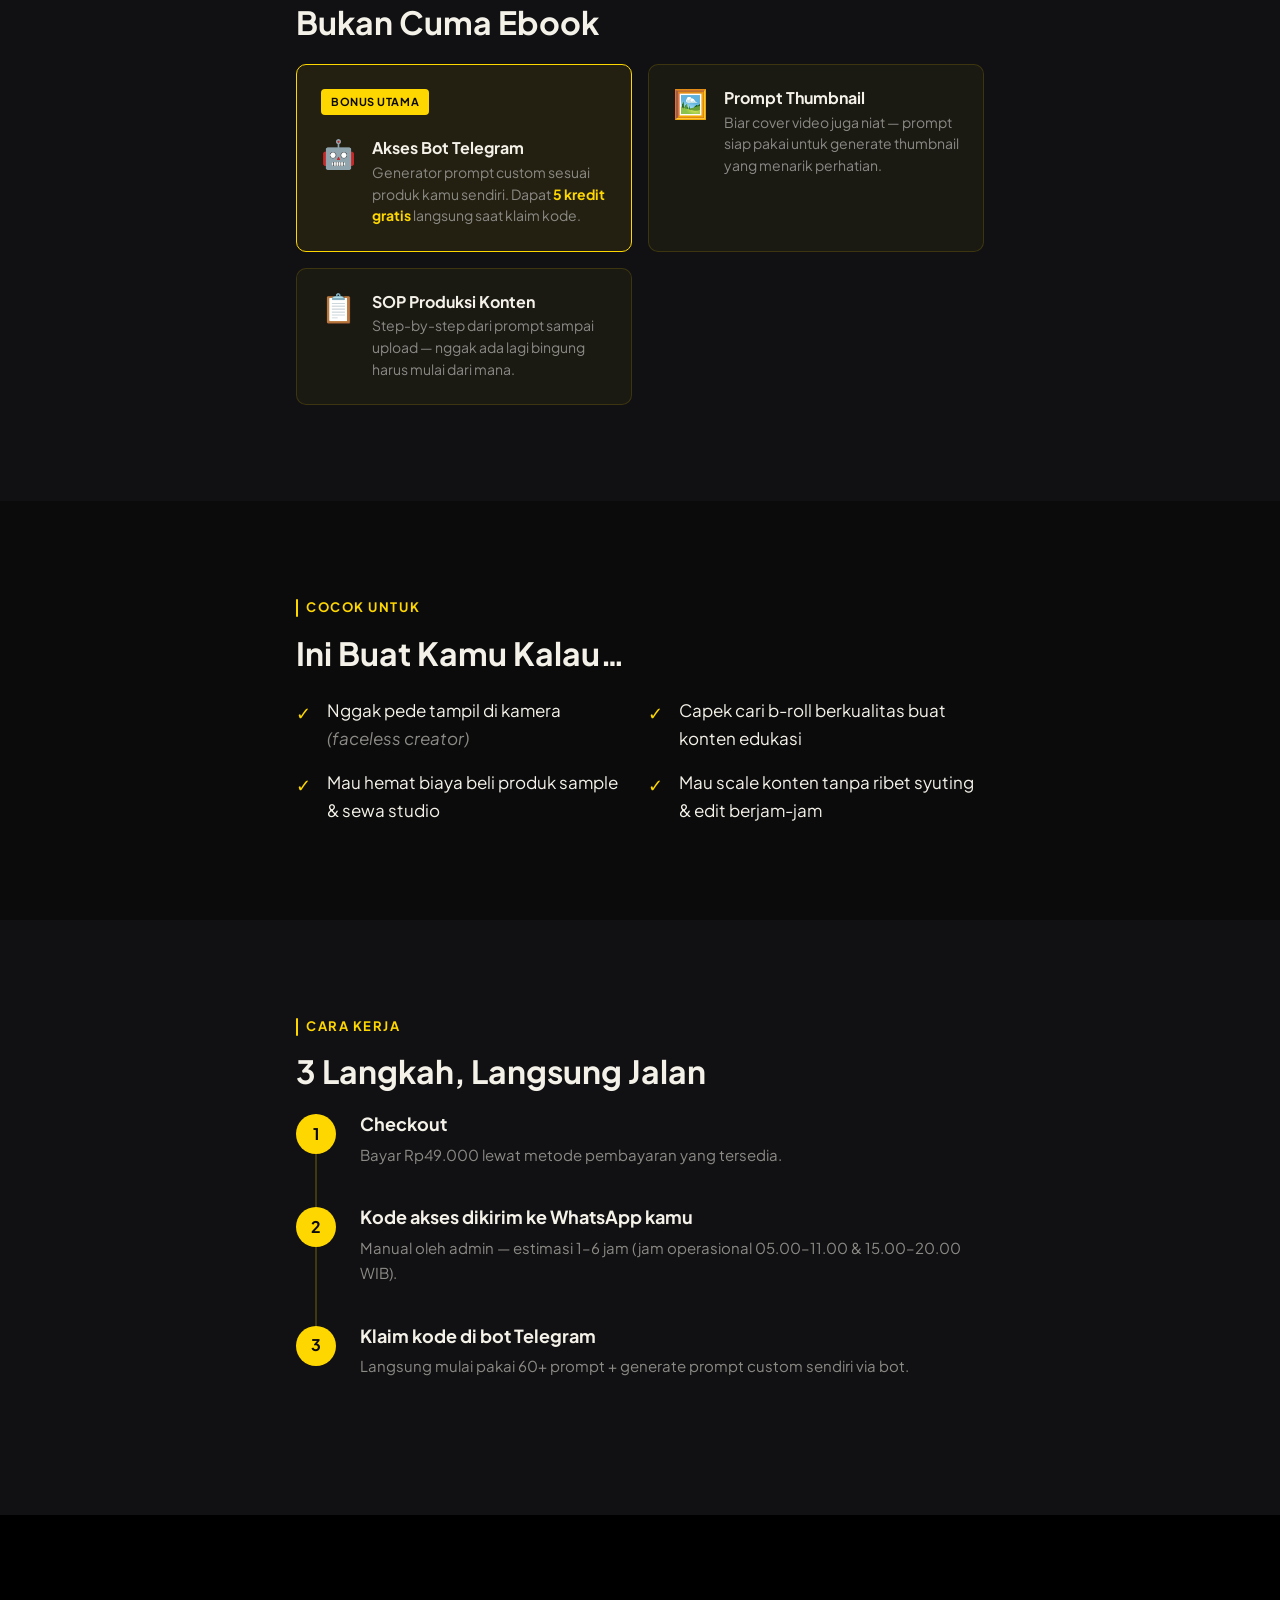
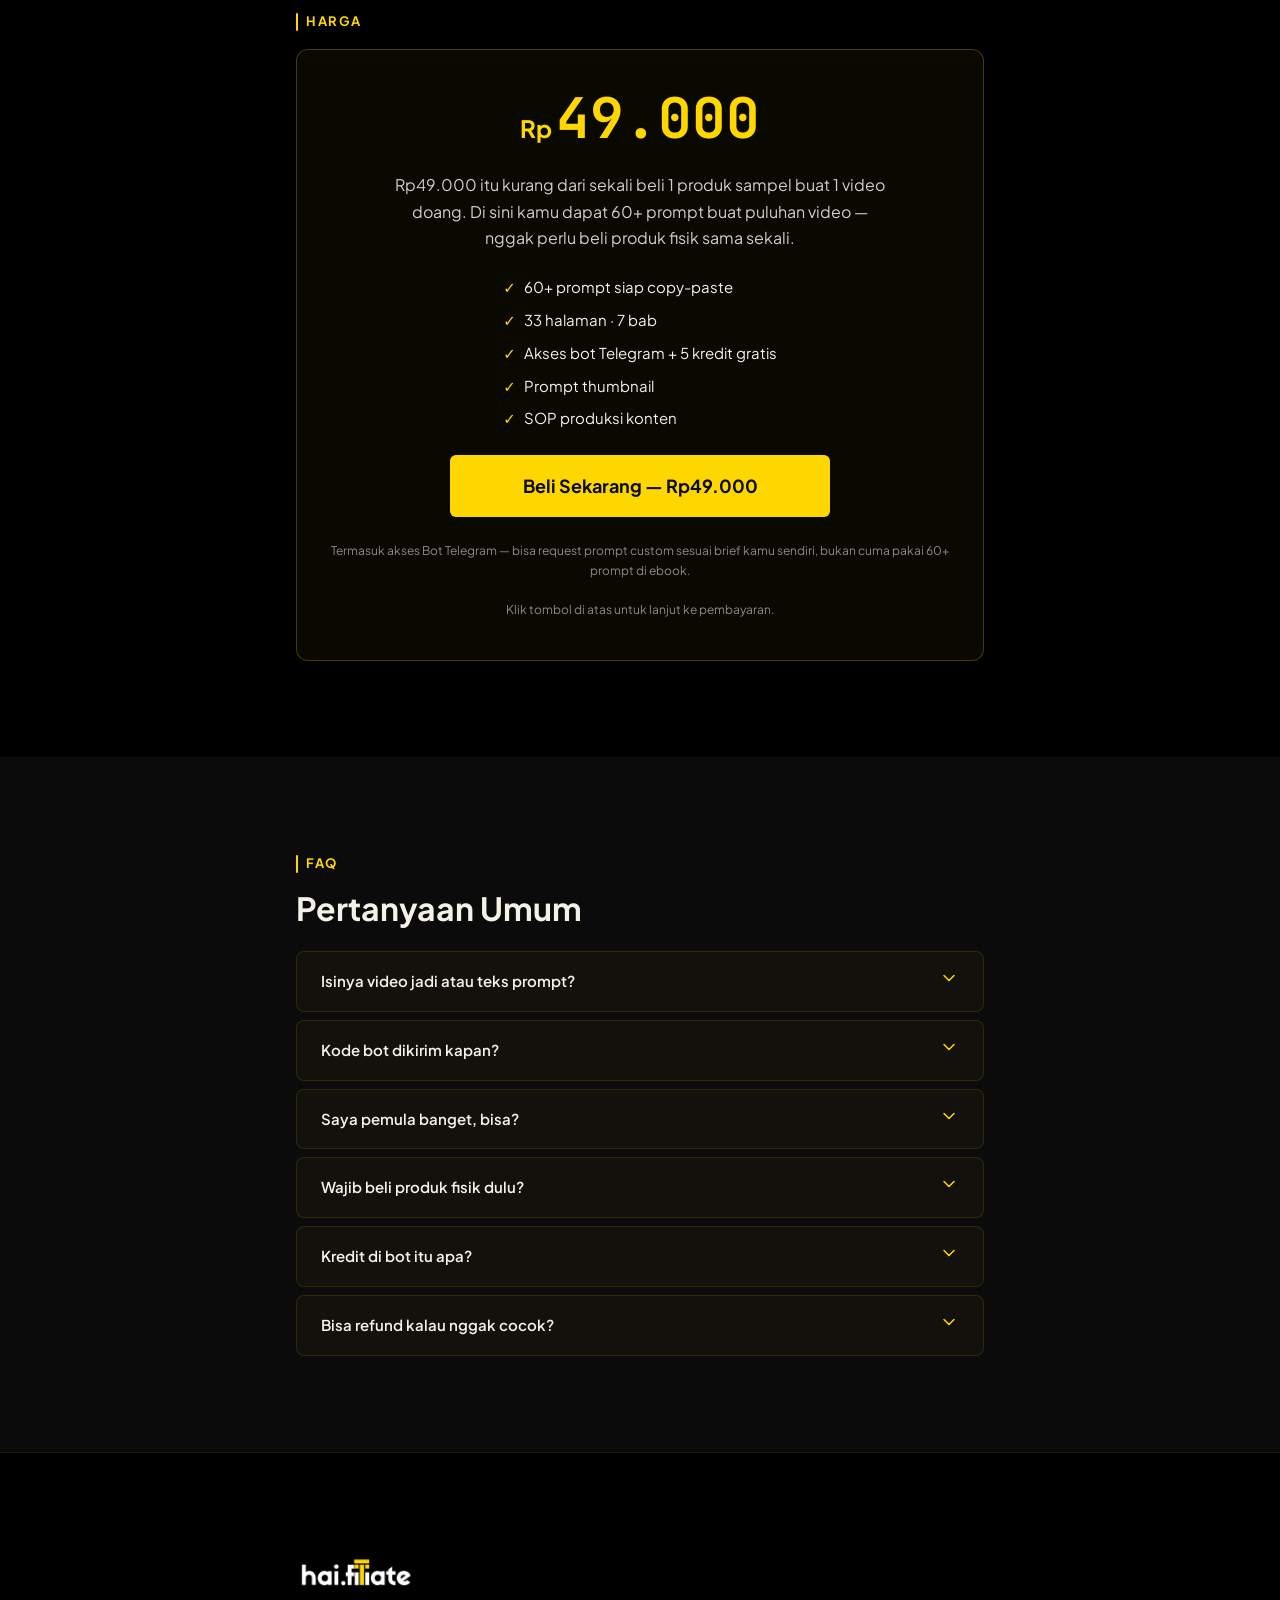
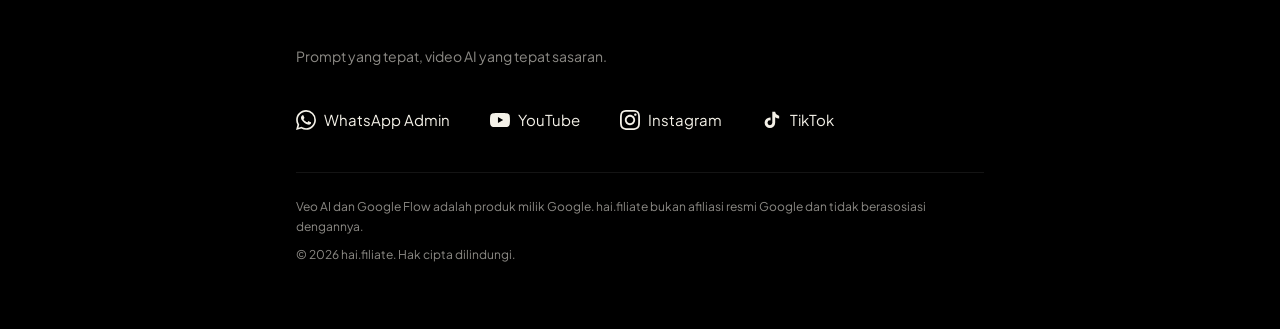
==== commit e4a41f2b: "feat: implement free script prompt feature" ====
--- a/index.html
+++ b/index.html
@@ -1,4 +1,4 @@
-﻿<!DOCTYPE html>
+<!DOCTYPE html>
 <html lang="id">
 <head>
   <meta charset="UTF-8" />
@@ -117,6 +117,22 @@
         <svg aria-hidden="true" width="16" height="16" viewBox="0 0 16 16" fill="none"><circle cx="8" cy="8" r="7.5" stroke="currentColor"/><path d="M8 5v4M8 10.5v.5" stroke="currentColor" stroke-linecap="round" stroke-width="1.5"/></svg>
         Produk ini berupa kumpulan teks prompt, bukan video jadi. Hasil akhir tergantung Veo AI/Google Flow saat prompt digenerate.
       </p>
+    </div>
+  </section>
+
+  <!-- COBA GRATIS -->
+  <section class="section-free-tool reveal-section" id="coba-gratis" aria-label="Coba Gratis Dulu">
+    <div class="container">
+      <p class="eyebrow-section"><span class="gold-rule" aria-hidden="true"></span>Coba Gratis Dulu</p>
+      <h2>Nggak Perlu Beli Buat Coba Nilai Kita</h2>
+      <p class="body-copy">
+        Ini template prompt AI gratis buat bikin skrip video affiliate — lengkap dengan
+        hook, agitasi masalah, solusi, sampai CTA. Tinggal copy, paste ke Claude, ganti
+        info produk kamu. Nggak perlu beli apa pun buat pakai ini.
+      </p>
+      <a href="skrip-gratis.html" class="btn btn-secondary">
+        Pakai Prompt Gratis →
+      </a>
     </div>
   </section>
 
--- a/css/style.css
+++ b/css/style.css
@@ -1,4 +1,4 @@
-﻿/* ============================================================
+/* ============================================================
    hai.filiate — style.css
    Design tokens, layout, and component styles
    ============================================================ */
@@ -748,3 +748,219 @@
   overflow-x: hidden;
   max-width: 100vw;
 }
+
+
+/* ============================================================
+   FITUR: Prompt Skrip Gratis — additions
+   ============================================================ */
+
+/* ── Secondary button (outline gold, secondary hierarchy) ── */
+.btn-secondary {
+  display: inline-flex;
+  align-items: center;
+  justify-content: center;
+  font-family: var(--font-body);
+  font-weight: 700;
+  font-size: 16px;
+  text-decoration: none;
+  border-radius: 6px;
+  cursor: pointer;
+  transition: background-color 150ms ease, color 150ms ease, transform 150ms ease;
+  padding: 14px 24px;
+  border: 2px solid var(--gold);
+  background: transparent;
+  color: var(--gold);
+}
+
+.btn-secondary:hover {
+  background: rgba(255, 215, 0, 0.08);
+}
+
+.btn-secondary:active {
+  transform: scale(0.98);
+}
+
+.btn-secondary:focus-visible {
+  outline: 2px solid var(--gold);
+  outline-offset: 3px;
+}
+
+/* ── Free Tool section ───────────────────────────────────── */
+.section-free-tool {
+  background: #0e0e10;
+  border-top: 1px solid rgba(255, 215, 0, 0.15);
+  border-bottom: 1px solid rgba(255, 215, 0, 0.15);
+}
+
+/* ── Page header (skrip-gratis.html) ─────────────────────── */
+.page-header {
+  background: var(--ivory);
+  padding: var(--sp-3) 0;
+  border-bottom: 1px solid rgba(0, 0, 0, 0.08);
+}
+
+.page-header a {
+  display: inline-block;
+}
+
+/* ── Prompt Block ─────────────────────────────────────────── */
+.prompt-block-wrapper {
+  border: 1px solid rgba(255, 215, 0, 0.3);
+  border-radius: 10px;
+  overflow: hidden;
+  background: #0d0d0f;
+  margin-block: var(--sp-4);
+}
+
+.prompt-block-header {
+  display: flex;
+  align-items: center;
+  justify-content: space-between;
+  gap: var(--sp-3);
+  padding: var(--sp-2) var(--sp-3);
+  background: rgba(255, 215, 0, 0.06);
+  border-bottom: 1px solid rgba(255, 215, 0, 0.15);
+  flex-wrap: wrap;
+}
+
+.prompt-block-header span {
+  font-family: var(--font-mono);
+  font-size: 12px;
+  color: var(--smoke);
+  letter-spacing: 0.05em;
+}
+
+.btn-copy {
+  font-family: var(--font-body);
+  font-size: 13px;
+  font-weight: 600;
+  background: var(--gold);
+  color: var(--ink);
+  border: none;
+  border-radius: 5px;
+  padding: 6px 14px;
+  cursor: pointer;
+  transition: background-color 150ms ease, transform 150ms ease;
+  white-space: nowrap;
+  min-height: 36px;
+}
+
+.btn-copy:hover {
+  background: var(--gold-deep);
+}
+
+.btn-copy:active {
+  transform: scale(0.97);
+}
+
+.btn-copy.is-copied {
+  background: #3ecf8e;
+  color: #fff;
+}
+
+.btn-copy:focus-visible {
+  outline: 2px solid var(--gold);
+  outline-offset: 3px;
+}
+
+.prompt-block {
+  font-family: var(--font-mono);
+  font-size: 13px;
+  line-height: 1.75;
+  color: var(--ivory);
+  padding: var(--sp-4);
+  margin: 0;
+  overflow-x: auto;
+  white-space: pre-wrap;
+  word-break: break-word;
+  max-height: 480px;
+  overflow-y: auto;
+  scrollbar-color: rgba(255,215,0,0.3) transparent;
+  scrollbar-width: thin;
+}
+
+/* ── Cross-sell section (skrip-gratis.html footer CTA) ───── */
+.section-crosssell {
+  background: var(--void);
+  text-align: center;
+}
+
+.crosssell-trust {
+  display: inline-flex;
+  align-items: center;
+  gap: var(--sp-2);
+  flex-wrap: wrap;
+  justify-content: center;
+  font-family: var(--font-mono);
+  font-size: 12px;
+  color: var(--smoke);
+  border-top: 1px solid rgba(255, 215, 0, 0.2);
+  border-bottom: 1px solid rgba(255, 215, 0, 0.2);
+  padding: var(--sp-2) 0;
+  margin-block: var(--sp-4);
+}
+
+.crosssell-trust .sep { color: var(--gold); opacity: 0.5; }
+
+.crosssell-ctas {
+  display: flex;
+  flex-direction: column;
+  align-items: center;
+  gap: var(--sp-3);
+}
+
+.crosssell-link {
+  font-size: 14px;
+  color: var(--smoke);
+  text-decoration: none;
+  transition: color 150ms ease;
+}
+.crosssell-link:hover { color: var(--gold); }
+.crosssell-link:focus-visible {
+  outline: 2px solid var(--gold);
+  outline-offset: 3px;
+  border-radius: 2px;
+}
+
+/* ── Example accordion label on skrip-gratis ─────────────── */
+.example-label {
+  font-size: 13px;
+  color: var(--smoke);
+  font-style: italic;
+  margin-top: var(--sp-1);
+}
+
+
+/* ── Hero compact variant (skrip-gratis.html) ─────────────── */
+.hero-compact {
+  min-height: unset;
+  padding-block: var(--sp-5);
+}
+
+/* ── Free note (small disclaimer on skrip-gratis hero) ────── */
+.free-note {
+  display: flex;
+  align-items: center;
+  gap: 6px;
+  font-size: 13px;
+  color: var(--smoke);
+  margin-top: var(--sp-3);
+}
+
+.free-note svg { flex-shrink: 0; }
+
+/* ── Inline text link (claude.ai link in steps) ────────────── */
+.inline-link {
+  color: var(--gold);
+  text-decoration: underline;
+  text-decoration-color: rgba(255,215,0,0.4);
+  text-underline-offset: 2px;
+  transition: text-decoration-color 150ms ease;
+}
+
+.inline-link:hover { text-decoration-color: var(--gold); }
+.inline-link:focus-visible {
+  outline: 2px solid var(--gold);
+  outline-offset: 3px;
+  border-radius: 2px;
+}
